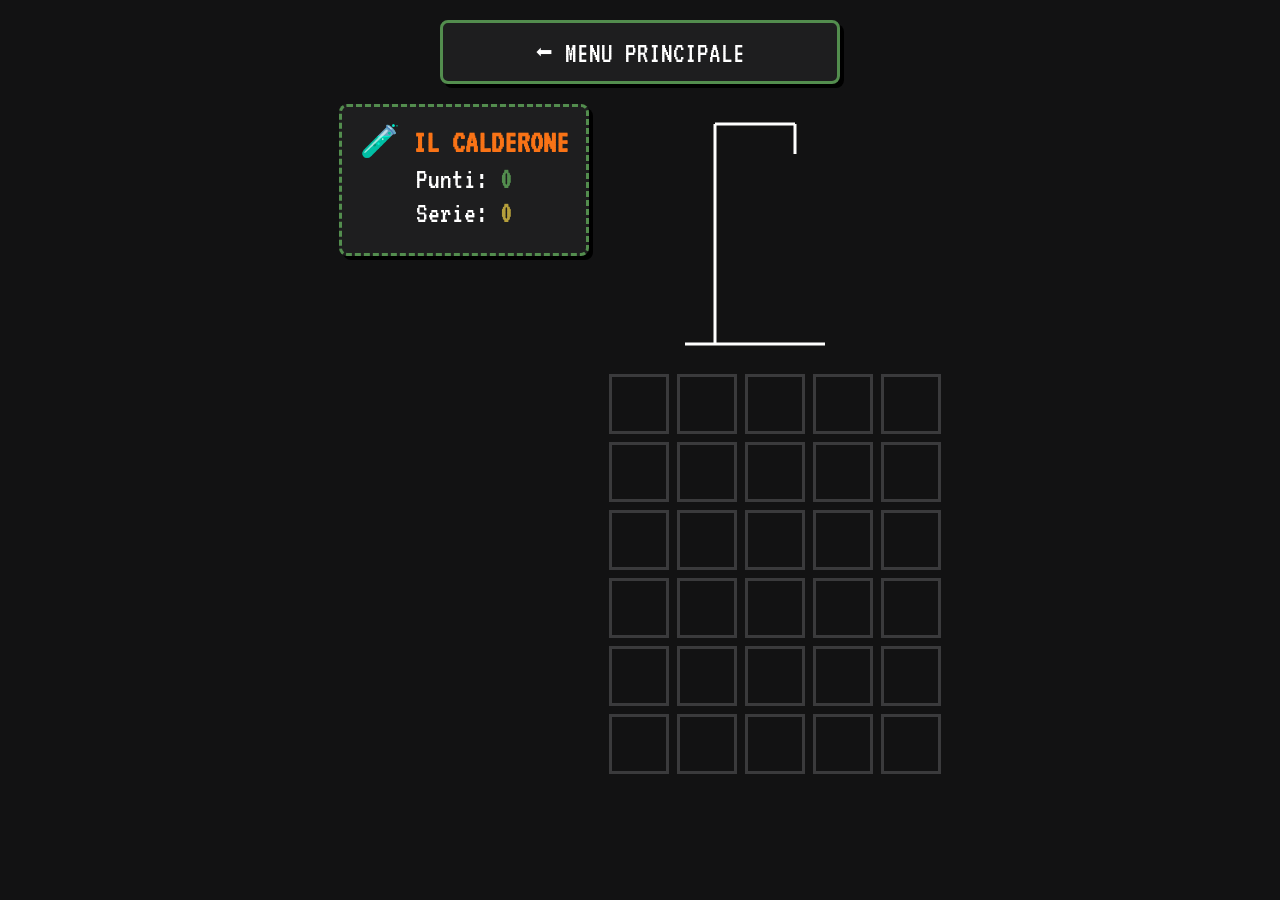
==== game.html @ 28e03120 "Add files via upload" ====
<!DOCTYPE html>
<html lang="it">
<head>
    <meta charset="UTF-8">
    <meta name="viewport" content="width=device-width, initial-scale=1.0, maximum-scale=1.0, user-scalable=no">
    <title>Wordman - Arcade</title>
    <link href="https://fonts.googleapis.com/css2?family=VT323&display=swap" rel="stylesheet">
    <link rel="stylesheet" href="style.css?v=1.1">
</head>
<body>
    
    <div class="top-bar-container">
        <button onclick="window.location.href='index.html'" class="main-btn">⬅️ Menu Principale</button>
    </div>
       
    <div id="game-container">
        
        <div id="timer-wrapper" class="hidden">
            <div id="timer-bar"></div>
            <div id="timer-text">60s</div>
        </div>

        <div id="game-layout-wrapper">
            
            <div id="left-column">
                <div class="calderone-container">
                    <h2 style="color: #f97316; font-size: 2rem;">🧪 Il Calderone</h2>
                    <div class="score-total">Punti: <span id="current-score" style="color:#538d4e; font-weight: bold;">0</span></div>
                    <div class="streak-total">Serie: <span id="current-streak" style="color:#b59f3b; font-weight: bold;">0</span></div>
                    <ul id="words-list"></ul>
                </div>
            </div>

            <div id="center-column">
                <canvas id="hangman" width="200" height="250"></canvas>
                <div id="game-board"></div>
            </div>
            
        </div>
    </div>

    <div id="global-save-container" class="hidden">
        <p style="margin-bottom: 15px; color: #ffd700; font-weight: bold; font-size: 1.6rem; text-transform: uppercase;">🌍 Salva Record Globale!</p>
        <input type="text" id="leaderboard-username" placeholder="Tuo Nome (Max 10)" maxlength="10">
        <button id="btn-submit-global" class="main-btn" style="border-color: #b59f3b;">Invia Record</button>
    </div>

    <div id="message"></div>
    <button id="restart-btn" class="hidden main-btn" style="max-width: 300px;">Continua</button>

    <script src="words.js?v=1.1"></script>
    <script src="scoring.js?v=1.1"></script>
    <script src="online-leaderboard.js?v=1.1"></script>
    <script src="game.js?v=1.1"></script>
</body>
</html>
---- style.css ----
@import url('https://fonts.googleapis.com/css2?family=VT323&display=swap');

* {
    box-sizing: border-box;
    margin: 0;
    padding: 0;
}

body {
    background-color: #121213;
    color: #ffffff;
    font-family: 'VT323', monospace;
    display: flex;
    flex-direction: column;
    align-items: center;
    justify-content: flex-start;
    min-height: 100vh;
    padding: 20px;
}

h1, h2, h3 {
    font-family: 'VT323', monospace;
    text-transform: uppercase;
}

.main-title {
    font-size: 5rem;
    color: #538d4e;
    margin: 30px 0;
    text-shadow: 4px 4px 0px #000;
    text-align: center;
}

/* Layout Contenitori */
.top-bar-container {
    width: 100%;
    max-width: 400px;
    margin: 0 auto 20px auto;
    display: flex;
    justify-content: center;
}

#game-layout-wrapper {
    display: flex;
    flex-wrap: wrap;
    gap: 20px;
    justify-content: center;
    align-items: flex-start;
    width: 100%;
    max-width: 800px;
    margin: 0 auto;
}

#center-column {
    display: flex;
    flex-direction: column;
    align-items: center;
}

/* Griglia Dinamica */
#game-board {
    display: grid;
    grid-template-columns: repeat(var(--cols, 5), 60px);
    gap: 8px;
    margin: 20px auto;
    justify-content: center;
}

.tile {
    width: 60px;
    height: 60px;
    border: 3px solid #3a3a3c;
    display: flex;
    justify-content: center;
    align-items: center;
    font-size: 2.5rem;
    font-weight: bold;
    text-transform: uppercase;
    background-color: #121213;
    transition: transform 0.2s, background-color 0.3s;
}

.tile.correct { background-color: #538d4e; border-color: #538d4e; color: white; }
.tile.present { background-color: #b59f3b; border-color: #b59f3b; color: white; }
.tile.absent  { background-color: #3a3a3c; border-color: #3a3a3c; color: white; }

/* Pulsanti Arcade Standardizzati */
.menu-container {
    display: flex;
    flex-direction: column;
    align-items: center;
    gap: 15px;
    width: 100%;
    max-width: 400px;
}

.main-btn, .secondary-btn, .rank-btn {
    width: 100%;
    padding: 12px 20px;
    font-size: 1.8rem;
    font-family: 'VT323', monospace;
    text-transform: uppercase;
    border-radius: 8px;
    border: 3px solid #538d4e;
    background: #1e1e1f;
    color: white;
    cursor: pointer;
    text-align: center;
    box-shadow: 4px 4px 0px #000;
    transition: all 0.15s ease;
}

.main-btn:hover, .secondary-btn:hover, .rank-btn:hover {
    background: #538d4e;
    color: #121213;
    font-weight: bold;
    box-shadow: 2px 2px 0px #000;
    transform: translateY(2px);
}

.secondary-btn { border-color: #ff9f43; }
.secondary-btn:hover { background: #ff9f43; }

.rank-btn { border-color: #b59f3b; }
.rank-btn:hover { background: #b59f3b; }

/* Timer */
#timer-wrapper {
    width: 100%;
    max-width: 400px;
    margin: 10px auto;
    background: #222;
    border-radius: 8px;
    overflow: hidden;
    border: 3px solid #538d4e;
    box-shadow: 3px 3px 0px #000;
}
#timer-bar {
    height: 20px;
    width: 100%;
    background: #1dd1a1;
    transition: width 1s linear, background-color 0.3s;
}
#timer-text {
    text-align: center;
    margin-top: 5px;
    font-size: 1.4rem;
    font-weight: bold;
    padding-bottom: 5px;
}

/* Pannello Il Calderone */
.calderone-container {
    background: #1e1e1f;
    padding: 15px;
    border-radius: 8px;
    border: 3px dashed #538d4e;
    text-align: center;
    min-width: 250px;
    box-shadow: 4px 4px 0px #000;
}
.score-total, .streak-total { font-size: 1.8rem; margin-top: 5px; }
#words-list { list-style: none; margin-top: 10px; font-size: 1.4rem; text-align: left; padding-left: 10px;}

/* Modale di Salvataggio Record */
#global-save-container {
    margin: 20px auto;
    max-width: 400px;
    background: #1e1e1f;
    padding: 20px;
    border-radius: 8px;
    border: 3px solid #b59f3b;
    text-align: center;
    box-shadow: 5px 5px 0px #000;
}
#leaderboard-username {
    padding: 10px;
    width: 85%;
    border-radius: 6px;
    border: 2px solid #555;
    background: #111;
    color: white;
    text-align: center;
    text-transform: uppercase;
    font-family: 'VT323', monospace;
    font-size: 1.6rem;
    margin-bottom: 15px;
}

#message {
    margin-top: 15px;
    font-size: 1.8rem;
    color: #ff9f43;
    text-align: center;
    height: 35px;
    text-shadow: 2px 2px 0px #000;
}

/* Contenitore Istruzioni */
.instructions-box {
    background: #1e1e1f;
    border: 3px solid #538d4e;
    border-radius: 8px;
    padding: 25px;
    max-width: 600px;
    width: 100%;
    text-align: center;
    box-shadow: 5px 5px 0px #000;
    font-size: 1.6rem;
    line-height: 1.5;
}

.hidden { display: none !important; }
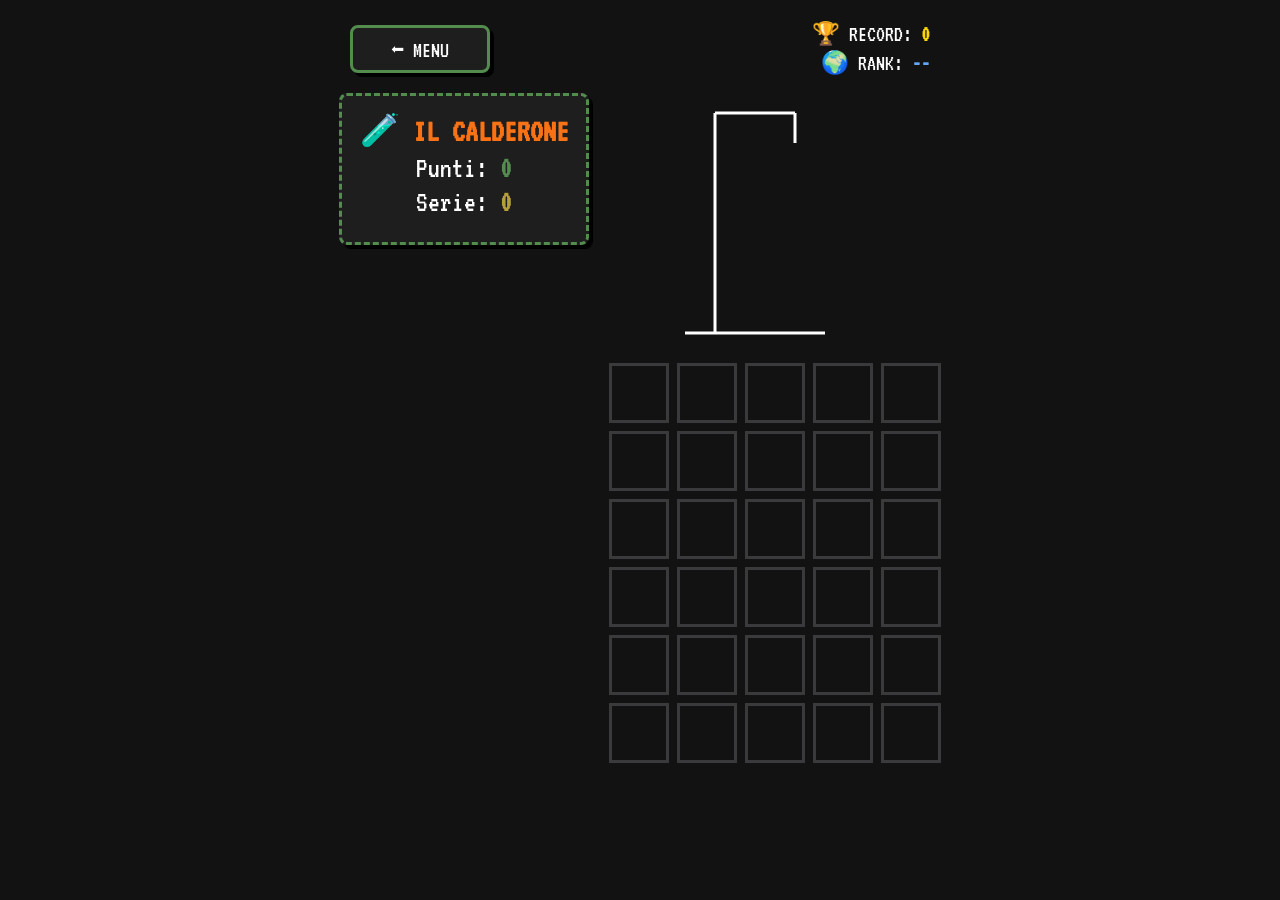
==== commit 00e6f8d6: "Add files via upload" ====
--- a/game.html
+++ b/game.html
@@ -5,12 +5,17 @@
     <meta name="viewport" content="width=device-width, initial-scale=1.0, maximum-scale=1.0, user-scalable=no">
     <title>Wordman - Arcade</title>
     <link href="https://fonts.googleapis.com/css2?family=VT323&display=swap" rel="stylesheet">
-    <link rel="stylesheet" href="style.css?v=1.1">
+    <link rel="stylesheet" href="style.css?v=1.2">
 </head>
 <body>
     
-    <div class="top-bar-container">
-        <button onclick="window.location.href='index.html'" class="main-btn">⬅️ Menu Principale</button>
+    <div class="top-bar-container" style="display: flex; justify-content: space-between; align-items: center; width: 100%; max-width: 600px; margin: 0 auto 15px auto; padding: 0 10px;">
+        <button onclick="window.location.href='index.html'" class="main-btn" style="max-width: 140px; margin: 0; padding: 8px 12px; font-size: 1.4rem;">⬅️ Menu</button>
+        
+        <div id="live-user-stats" style="font-family: 'VT323', monospace; font-size: 1.4rem; text-align: right; color: #ffffff; line-height: 1.3;">
+            <div>🏆 RECORD: <span id="top-personal-best" style="color: #ffd700; font-weight: bold;">0</span></div>
+            <div>🌍 RANK: <span id="top-global-rank" style="color: #60a5fa; font-weight: bold;">--</span></div>
+        </div>
     </div>
        
     <div id="game-container">
@@ -39,18 +44,18 @@
         </div>
     </div>
 
-    <div id="global-save-container" class="hidden">
-        <p style="margin-bottom: 15px; color: #ffd700; font-weight: bold; font-size: 1.6rem; text-transform: uppercase;">🌍 Salva Record Globale!</p>
-        <input type="text" id="leaderboard-username" placeholder="Tuo Nome (Max 10)" maxlength="10">
-        <button id="btn-submit-global" class="main-btn" style="border-color: #b59f3b;">Invia Record</button>
+    <div id="global-save-container" class="hidden" style="background: #1e1e1f; padding: 20px; border: 3px solid #b59f3b; border-radius: 8px; text-align: center; max-width: 360px; margin: 20px auto; box-shadow: 0px 0px 15px rgba(0,0,0,0.7);">
+        <p style="margin-bottom: 12px; color: #ffd700; font-weight: bold; font-size: 1.8rem; text-transform: uppercase; font-family: 'VT323', monospace; letter-spacing: 1px;">🌍 RECORD MONDIALE!</p>
+        <input type="text" id="leaderboard-username" placeholder="IL TUO NOME" maxlength="10" style="padding: 10px; width: 85%; font-size: 1.4rem; font-family: 'VT323', monospace; text-align: center; text-transform: uppercase; margin-bottom: 15px; background: #000; color: #fff; border: 2px solid #555; border-radius: 4px;">
+        <button id="btn-submit-global" style="padding: 10px 20px; font-size: 1.5rem; font-family: 'VT323', monospace; background: #538d4e; color: #ffffff; border: 2px solid #ffffff; cursor: pointer; text-transform: uppercase; font-weight: bold; display: inline-block; width: auto; border-radius: 4px;">Invia Record</button>
     </div>
 
     <div id="message"></div>
     <button id="restart-btn" class="hidden main-btn" style="max-width: 300px;">Continua</button>
 
-    <script src="words.js?v=1.1"></script>
-    <script src="scoring.js?v=1.1"></script>
-    <script src="online-leaderboard.js?v=1.1"></script>
-    <script src="game.js?v=1.1"></script>
+    <script src="words.js?v=1.2"></script>
+    <script src="scoring.js?v=1.2"></script>
+    <script src="online-leaderboard.js?v=1.2"></script>
+    <script src="game.js?v=1.2"></script>
 </body>
 </html>
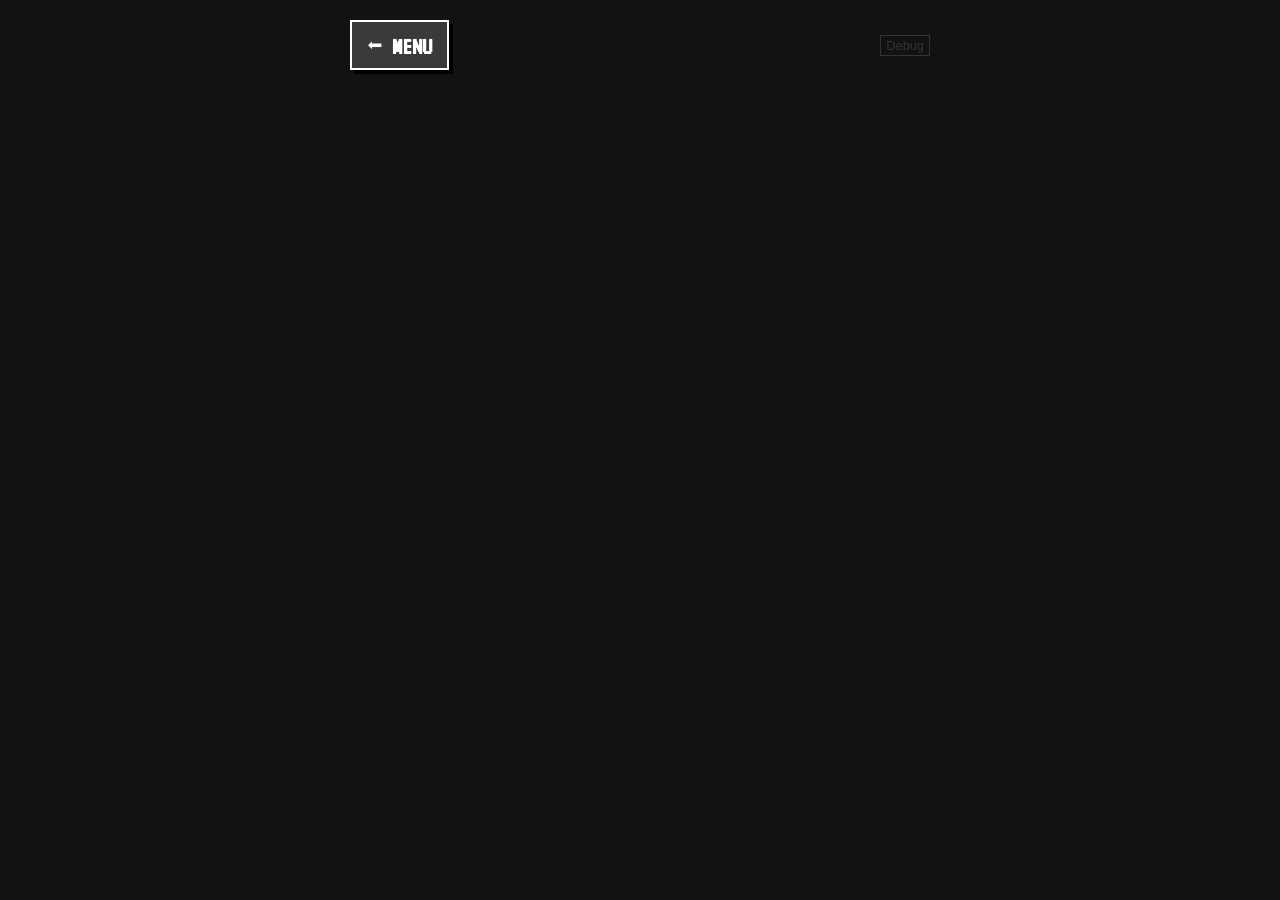
==== commit 42759f86: "Add files via upload" ====
--- a/game.html
+++ b/game.html
@@ -4,35 +4,27 @@
     <meta charset="UTF-8">
     <meta name="viewport" content="width=device-width, initial-scale=1.0, maximum-scale=1.0, user-scalable=no">
     <title>Wordman - Arcade</title>
+    <link rel="icon" href="data:image/svg+xml,<svg xmlns=%22http://www.w3.org/2000/svg%22 viewBox=%220 0 100 100%22><text y=%22.9em%22 font-size=%2290%22>🕹️</text></svg>">
     <link href="https://fonts.googleapis.com/css2?family=VT323&display=swap" rel="stylesheet">
-    <link rel="stylesheet" href="style.css?v=1.2">
+    <link rel="stylesheet" href="style.css?v=1.3">
 </head>
 <body>
     
     <div class="top-bar-container" style="display: flex; justify-content: space-between; align-items: center; width: 100%; max-width: 600px; margin: 0 auto 15px auto; padding: 0 10px;">
-        <button onclick="window.location.href='index.html'" class="main-btn" style="max-width: 140px; margin: 0; padding: 8px 12px; font-size: 1.4rem;">⬅️ Menu</button>
+        <button onclick="window.location.href='index.html'" style="font-family: 'VT323', monospace; background: #3a3a3c; color: #fff; border: 2px solid #fff; padding: 8px 15px; font-size: 1.6rem; text-transform: uppercase; cursor: pointer; box-shadow: 4px 4px 0px #000; font-weight: bold;">⬅️ MENU</button>
         
-        <div id="live-user-stats" style="font-family: 'VT323', monospace; font-size: 1.4rem; text-align: right; color: #ffffff; line-height: 1.3;">
-            <div>🏆 RECORD: <span id="top-personal-best" style="color: #ffd700; font-weight: bold;">0</span></div>
-            <div>🌍 RANK: <span id="top-global-rank" style="color: #60a5fa; font-weight: bold;">--</span></div>
-        </div>
+        <button id="btn-toggle-debug" style="background: transparent; border: 1px solid #555; color: #555; font-size: 0.8rem; cursor: pointer; padding: 2px 5px; opacity: 0.5;">Debug</button>
     </div>
-       
-    <div id="game-container">
-        
-        <div id="timer-wrapper" class="hidden">
-            <div id="timer-bar"></div>
-            <div id="timer-text">60s</div>
-        </div>
-
-        <div id="game-layout-wrapper">
+   
+    <div id="game-container" class="hidden">
+        <div id="game-layout-wrapper" style="display: flex; flex-wrap: wrap; gap: 20px; justify-content: center; align-items: flex-start; width: 100%; max-width: 800px; margin: 0 auto;">
             
             <div id="left-column">
                 <div class="calderone-container">
-                    <h2 style="color: #f97316; font-size: 2rem;">🧪 Il Calderone</h2>
-                    <div class="score-total">Punti: <span id="current-score" style="color:#538d4e; font-weight: bold;">0</span></div>
-                    <div class="streak-total">Serie: <span id="current-streak" style="color:#b59f3b; font-weight: bold;">0</span></div>
-                    <ul id="words-list"></ul>
+                    <h2>🧪 Il Calderone</h2>
+                    <div class="score-total">Punti Sessione: <span id="current-score">0</span></div>
+                    <div class="streak-total">Serie Attuale: <span id="current-streak">0</span></div>
+                    <ul id="words-list" style="list-style: none; margin-top: 10px;"></ul>
                 </div>
             </div>
 
@@ -44,18 +36,26 @@
         </div>
     </div>
 
-    <div id="global-save-container" class="hidden" style="background: #1e1e1f; padding: 20px; border: 3px solid #b59f3b; border-radius: 8px; text-align: center; max-width: 360px; margin: 20px auto; box-shadow: 0px 0px 15px rgba(0,0,0,0.7);">
-        <p style="margin-bottom: 12px; color: #ffd700; font-weight: bold; font-size: 1.8rem; text-transform: uppercase; font-family: 'VT323', monospace; letter-spacing: 1px;">🌍 RECORD MONDIALE!</p>
-        <input type="text" id="leaderboard-username" placeholder="IL TUO NOME" maxlength="10" style="padding: 10px; width: 85%; font-size: 1.4rem; font-family: 'VT323', monospace; text-align: center; text-transform: uppercase; margin-bottom: 15px; background: #000; color: #fff; border: 2px solid #555; border-radius: 4px;">
-        <button id="btn-submit-global" style="padding: 10px 20px; font-size: 1.5rem; font-family: 'VT323', monospace; background: #538d4e; color: #ffffff; border: 2px solid #ffffff; cursor: pointer; text-transform: uppercase; font-weight: bold; display: inline-block; width: auto; border-radius: 4px;">Invia Record</button>
+    <div id="global-save-container" class="hidden" style="background: #1e1e1f; padding: 20px; border: 3px solid #b59f3b; border-radius: 8px; text-align: center; max-width: 360px; margin: 20px auto; box-shadow: 6px 6px 0px #000;">
+        <p style="margin-bottom: 12px; color: #ffd700; font-weight: bold; font-size: 2rem; text-transform: uppercase; font-family: 'VT323', monospace; letter-spacing: 1px;">🏆 RECORD MONDIALE!</p>
+        <input type="text" id="username" name="username" autocomplete="on" placeholder="TUO NOME" maxlength="10" style="font-family: 'VT323', monospace; padding: 10px; width: 80%; border: 2px solid #555; background: #111; color: white; text-align: center; text-transform: uppercase; font-size: 1.5rem; margin-bottom: 15px;">
+        <br>
+        <button id="btn-submit-global" style="padding: 10px 20px; font-size: 1.6rem; font-family: 'VT323', monospace; background: #538d4e; color: #ffffff; border: 2px solid #ffffff; cursor: pointer; text-transform: uppercase; font-weight: bold; box-shadow: 4px 4px 0px #000;">INVIA RECORD</button>
     </div>
 
-    <div id="message"></div>
-    <button id="restart-btn" class="hidden main-btn" style="max-width: 300px;">Continua</button>
+    <div id="message" style="font-family: 'VT323', monospace; font-size: 1.8rem; margin-top: 15px; min-height: 30px;"></div>
+    
+    <button id="restart-btn" class="hidden" style="padding: 10px 20px; font-size: 1.6rem; font-family: 'VT323', monospace; background: #538d4e; color: #ffffff; border: 2px solid #ffffff; cursor: pointer; text-transform: uppercase; font-weight: bold; box-shadow: 4px 4px 0px #000; margin-top: 15px;">CONTINUA ➡️</button>
 
-    <script src="words.js?v=1.2"></script>
-    <script src="scoring.js?v=1.2"></script>
-    <script src="online-leaderboard.js?v=1.2"></script>
-    <script src="game.js?v=1.2"></script>
+    <div class="keyboard">
+        <div class="keyboard-row" id="row-0"></div>
+        <div class="keyboard-row" id="row-1"></div>
+        <div class="keyboard-row" id="row-2"></div>
+    </div>
+
+    <script src="words.js"></script>
+    <script src="scoring.js"></script>
+    <script src="online-leaderboard.js"></script>
+    <script src="game.js" defer></script>
 </body>
 </html>
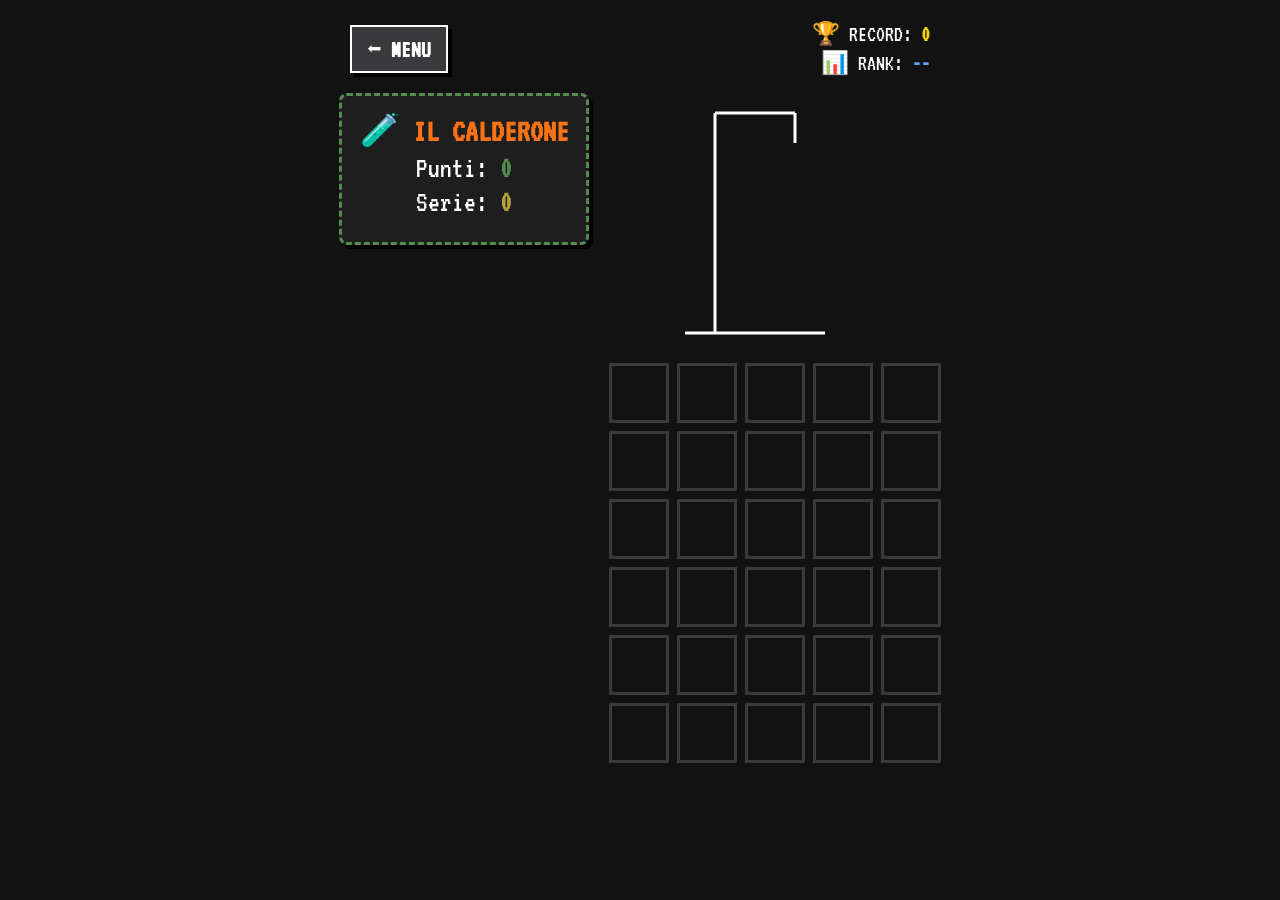
==== commit 772e9fb7: "Add files via upload" ====
--- a/game.html
+++ b/game.html
@@ -11,20 +11,29 @@
 <body>
     
     <div class="top-bar-container" style="display: flex; justify-content: space-between; align-items: center; width: 100%; max-width: 600px; margin: 0 auto 15px auto; padding: 0 10px;">
-        <button onclick="window.location.href='index.html'" style="font-family: 'VT323', monospace; background: #3a3a3c; color: #fff; border: 2px solid #fff; padding: 8px 15px; font-size: 1.6rem; text-transform: uppercase; cursor: pointer; box-shadow: 4px 4px 0px #000; font-weight: bold;">⬅️ MENU</button>
+        <button onclick="window.location.href='index.html'" style="font-family: 'VT323', monospace; background: #3a3a3c; color: #fff; border: 2px solid #fff; padding: 8px 15px; font-size: 1.5rem; text-transform: uppercase; cursor: pointer; box-shadow: 4px 4px 0px #000; font-weight: bold; max-width: 140px; margin: 0;">⬅️ MENU</button>
         
-        <button id="btn-toggle-debug" style="background: transparent; border: 1px solid #555; color: #555; font-size: 0.8rem; cursor: pointer; padding: 2px 5px; opacity: 0.5;">Debug</button>
+        <div id="live-user-stats" style="font-family: 'VT323', monospace; font-size: 1.4rem; text-align: right; color: #ffffff; line-height: 1.3;">
+            <div>🏆 RECORD: <span id="top-personal-best" style="color: #ffd700; font-weight: bold;">0</span></div>
+            <div>📊 RANK: <span id="top-global-rank" style="color: #60a5fa; font-weight: bold;">--</span></div>
+        </div>
     </div>
-   
-    <div id="game-container" class="hidden">
-        <div id="game-layout-wrapper" style="display: flex; flex-wrap: wrap; gap: 20px; justify-content: center; align-items: flex-start; width: 100%; max-width: 800px; margin: 0 auto;">
+       
+    <div id="game-container">
+        
+        <div id="timer-wrapper" class="hidden">
+            <div id="timer-bar"></div>
+            <div id="timer-text">60s</div>
+        </div>
+
+        <div id="game-layout-wrapper">
             
             <div id="left-column">
                 <div class="calderone-container">
-                    <h2>🧪 Il Calderone</h2>
-                    <div class="score-total">Punti Sessione: <span id="current-score">0</span></div>
-                    <div class="streak-total">Serie Attuale: <span id="current-streak">0</span></div>
-                    <ul id="words-list" style="list-style: none; margin-top: 10px;"></ul>
+                    <h2 style="color: #f97316; font-size: 2rem;">🧪 Il Calderone</h2>
+                    <div class="score-total">Punti: <span id="current-score" style="color:#538d4e; font-weight: bold;">0</span></div>
+                    <div class="streak-total">Serie: <span id="current-streak" style="color:#b59f3b; font-weight: bold;">0</span></div>
+                    <ul id="words-list"></ul>
                 </div>
             </div>
 
@@ -37,25 +46,18 @@
     </div>
 
     <div id="global-save-container" class="hidden" style="background: #1e1e1f; padding: 20px; border: 3px solid #b59f3b; border-radius: 8px; text-align: center; max-width: 360px; margin: 20px auto; box-shadow: 6px 6px 0px #000;">
-        <p style="margin-bottom: 12px; color: #ffd700; font-weight: bold; font-size: 2rem; text-transform: uppercase; font-family: 'VT323', monospace; letter-spacing: 1px;">🏆 RECORD MONDIALE!</p>
-        <input type="text" id="username" name="username" autocomplete="on" placeholder="TUO NOME" maxlength="10" style="font-family: 'VT323', monospace; padding: 10px; width: 80%; border: 2px solid #555; background: #111; color: white; text-align: center; text-transform: uppercase; font-size: 1.5rem; margin-bottom: 15px;">
+        <p style="margin-bottom: 12px; color: #ffd700; font-weight: bold; font-size: 1.8rem; text-transform: uppercase; font-family: 'VT323', monospace; letter-spacing: 1px;">🏆 RECORD MONDIALE!</p>
+        <input type="text" id="leaderboard-username" name="username" autocomplete="on" placeholder="TUO NOME" maxlength="10" style="font-family: 'VT323', monospace; padding: 10px; width: 80%; border: 2px solid #555; background: #111; color: white; text-align: center; text-transform: uppercase; font-size: 1.5rem; margin-bottom: 15px;">
         <br>
-        <button id="btn-submit-global" style="padding: 10px 20px; font-size: 1.6rem; font-family: 'VT323', monospace; background: #538d4e; color: #ffffff; border: 2px solid #ffffff; cursor: pointer; text-transform: uppercase; font-weight: bold; box-shadow: 4px 4px 0px #000;">INVIA RECORD</button>
+        <button id="btn-submit-global" style="padding: 10px 20px; font-size: 1.5rem; font-family: 'VT323', monospace; background: #538d4e; color: #ffffff; border: 2px solid #ffffff; cursor: pointer; text-transform: uppercase; font-weight: bold; display: inline-block; width: auto; box-shadow: 4px 4px 0px #000;">Invia Record</button>
     </div>
 
-    <div id="message" style="font-family: 'VT323', monospace; font-size: 1.8rem; margin-top: 15px; min-height: 30px;"></div>
-    
-    <button id="restart-btn" class="hidden" style="padding: 10px 20px; font-size: 1.6rem; font-family: 'VT323', monospace; background: #538d4e; color: #ffffff; border: 2px solid #ffffff; cursor: pointer; text-transform: uppercase; font-weight: bold; box-shadow: 4px 4px 0px #000; margin-top: 15px;">CONTINUA ➡️</button>
+    <div id="message"></div>
+    <button id="restart-btn" class="hidden main-btn" style="max-width: 300px; padding: 10px 20px; font-size: 1.6rem; font-family: 'VT323', monospace; background: #538d4e; color: #ffffff; border: 2px solid #ffffff; cursor: pointer; text-transform: uppercase; font-weight: bold; box-shadow: 4px 4px 0px #000; margin-top: 15px;">Continua ➡️</button>
 
-    <div class="keyboard">
-        <div class="keyboard-row" id="row-0"></div>
-        <div class="keyboard-row" id="row-1"></div>
-        <div class="keyboard-row" id="row-2"></div>
-    </div>
-
-    <script src="words.js"></script>
-    <script src="scoring.js"></script>
-    <script src="online-leaderboard.js"></script>
-    <script src="game.js" defer></script>
+    <script src="words.js?v=1.3"></script>
+    <script src="scoring.js?v=1.3"></script>
+    <script src="online-leaderboard.js?v=1.3"></script>
+    <script src="game.js?v=1.3" defer></script>
 </body>
 </html>
